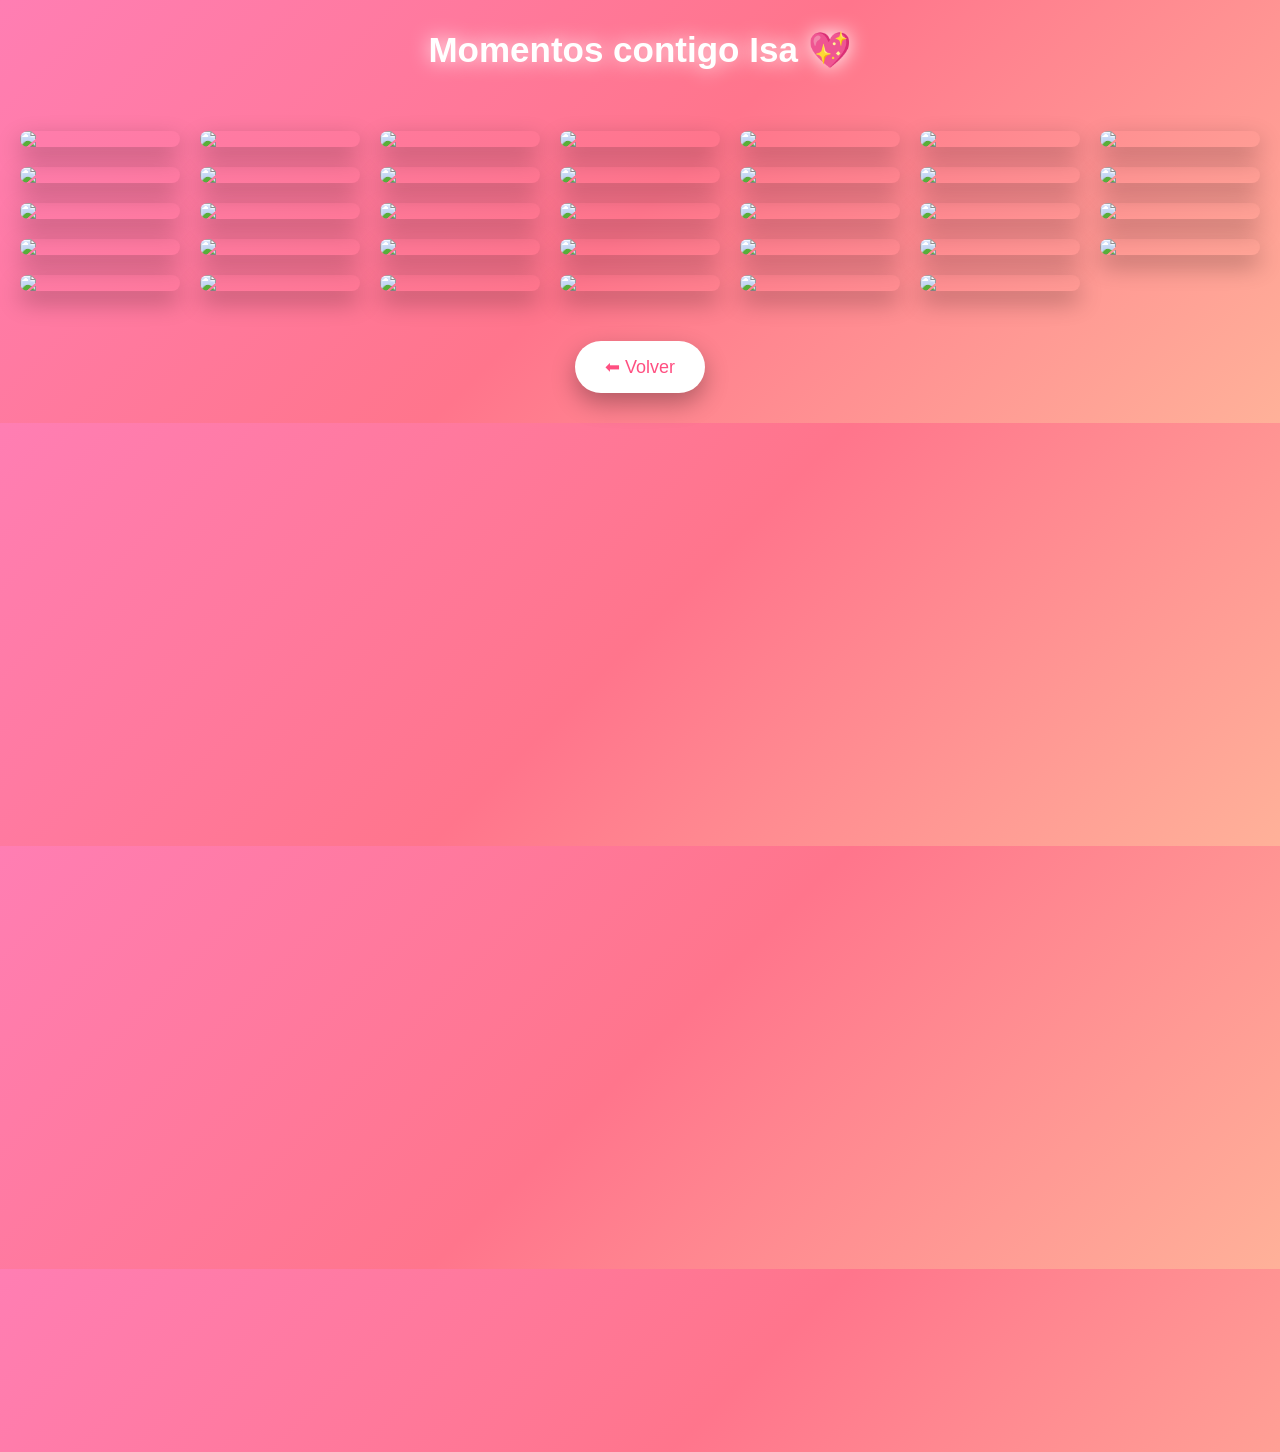
==== imagenes.html @ cea3f224 "Add files via upload Signed-off-by: pgilian13-collab <pgilian13@gmail.com>" ====
<!DOCTYPE html>
<html lang="es">
<head>

<meta charset="UTF-8">
<meta name="viewport" content="width=device-width, initial-scale=1.0">

<title>Recuerdos con Isa</title>

<style>

body{
margin:0;
font-family:Arial, Helvetica, sans-serif;
background:linear-gradient(135deg,#ff7eb3,#ff758c,#ffb199);
color:white;
text-align:center;
overflow-x:hidden;
}

/* titulo */

.titulo{
margin-top:30px;
font-size:35px;
text-shadow:0 0 20px white;
animation:brillar 3s infinite;
}

/* galeria */

.galeria{
margin-top:40px;
display:grid;
grid-template-columns:repeat(auto-fit,minmax(160px,1fr));
gap:20px;
padding:20px;
}

/* imagen */

.galeria img{
width:100%;
border-radius:15px;
box-shadow:0 10px 25px rgba(0,0,0,0.3);
transition:0.3s;
}

.galeria img:hover{
transform:scale(1.1);
}

/* boton */

.volver{
margin:30px;
padding:15px 30px;
font-size:18px;
border:none;
border-radius:40px;
background:white;
color:#ff4f81;
cursor:pointer;
box-shadow:0 10px 25px rgba(0,0,0,0.3);
transition:0.3s;
}

.volver:hover{
transform:scale(1.1);
}

/* corazones */

.heart{
position:absolute;
color:red;
font-size:20px;
animation:caer linear forwards;
}

@keyframes caer{
0%{transform:translateY(-10vh);opacity:1}
100%{transform:translateY(110vh);opacity:0}
}

@keyframes brillar{
0%{text-shadow:0 0 10px white}
50%{text-shadow:0 0 25px white}
100%{text-shadow:0 0 10px white}
}

</style>

</head>

<body>

<h1 class="titulo">Momentos contigo Isa 💖</h1>

<div class="galeria" id="galeria"></div>

<a href="menu.html">
<button class="volver">⬅ Volver</button>
</a>

<script>

const galeria = document.getElementById("galeria")

/* imagenes 1-10 */

for(let i=1;i<=10;i++){
let img=document.createElement("img")
img.src=i+".png"
galeria.appendChild(img)
}

/* imagenes 12 (1) a 12 (24) */

for(let i=1;i<=24;i++){
let img=document.createElement("img")
img.src="12 ("+i+").png"
galeria.appendChild(img)
}

/* corazones */

function crearCorazon(){

const heart=document.createElement("div")

heart.classList.add("heart")

heart.innerHTML="❤"

heart.style.left=Math.random()*100+"vw"

heart.style.fontSize=(Math.random()*20+15)+"px"

heart.style.animationDuration=(Math.random()*3+3)+"s"

document.body.appendChild(heart)

setTimeout(()=>{
heart.remove()
},6000)

}

setInterval(crearCorazon,200)

</script>

</body>
</html>
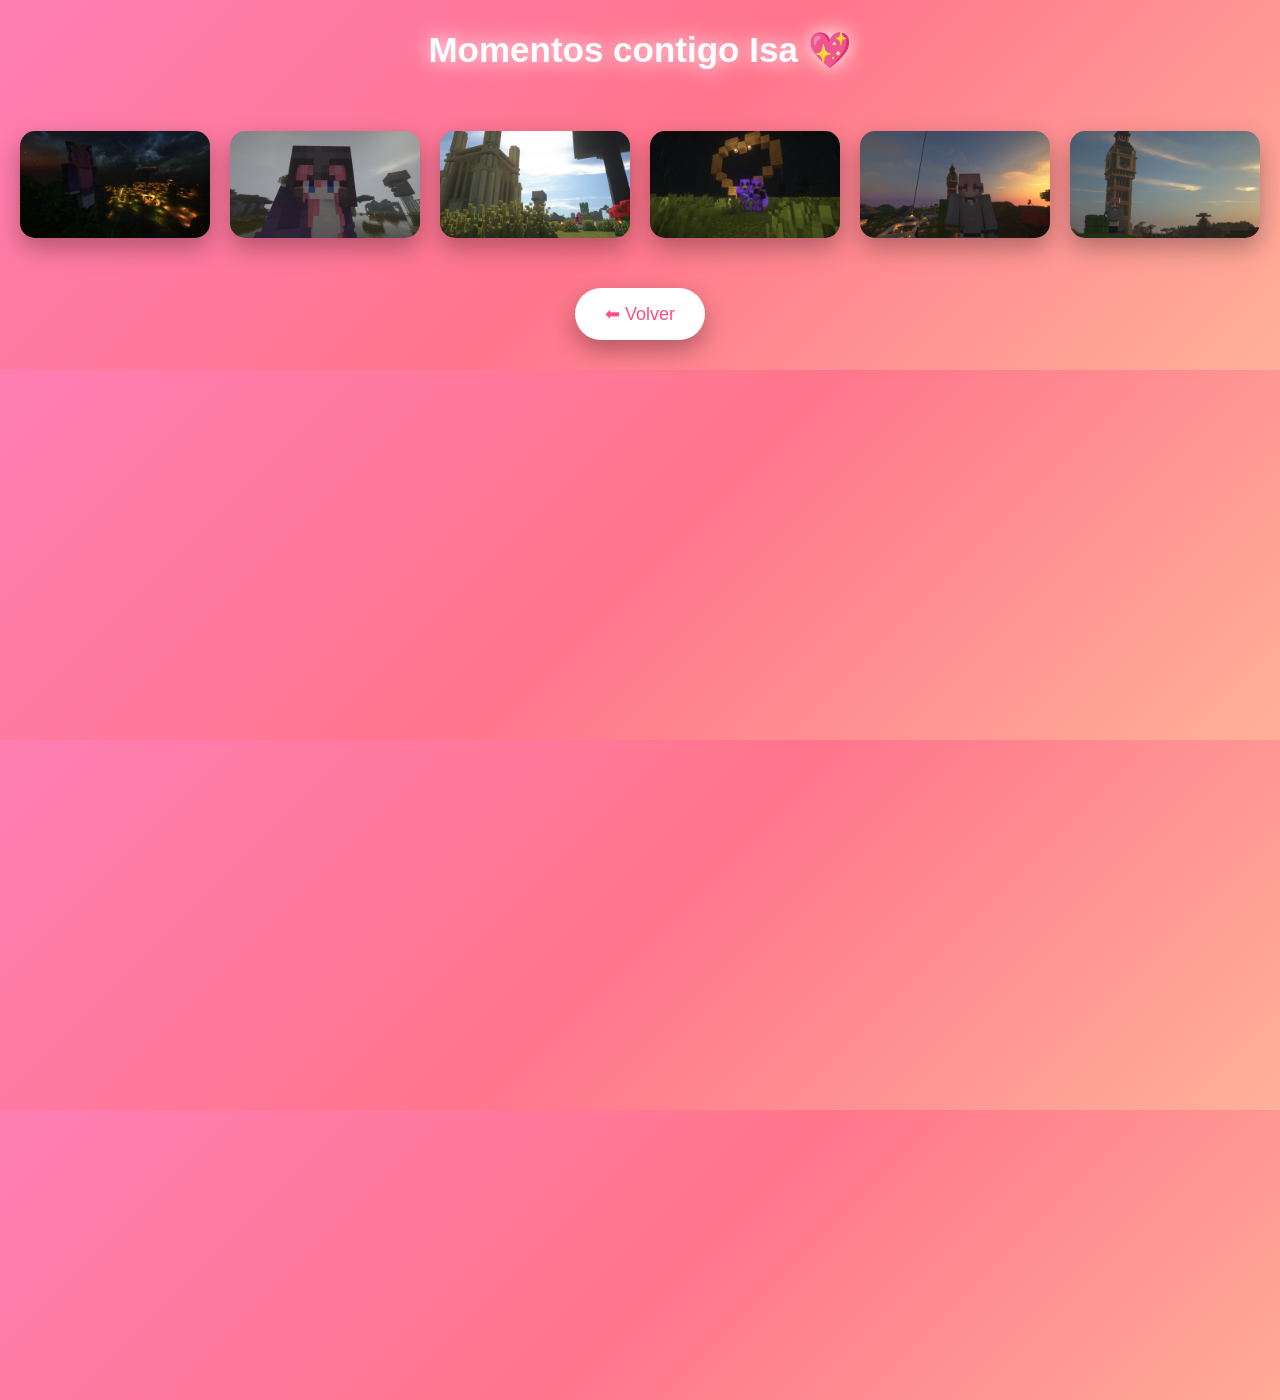
==== commit 8786f390: "Update imagenes.html Signed-off-by: pgilian13-collab <pgilian13@gmail.com>" ====
--- a/imagenes.html
+++ b/imagenes.html
@@ -44,13 +44,14 @@
 border-radius:15px;
 box-shadow:0 10px 25px rgba(0,0,0,0.3);
 transition:0.3s;
+cursor:pointer;
 }
 
 .galeria img:hover{
 transform:scale(1.1);
 }
 
-/* boton */
+/* boton volver */
 
 .volver{
 margin:30px;
@@ -105,25 +106,21 @@
 
 <script>
 
+/* cargar imagenes del 1 al 6 */
+
 const galeria = document.getElementById("galeria")
 
-/* imagenes 1-10 */
+for(let i=1;i<=6;i++){
 
-for(let i=1;i<=10;i++){
 let img=document.createElement("img")
+
 img.src=i+".png"
+
 galeria.appendChild(img)
+
 }
 
-/* imagenes 12 (1) a 12 (24) */
-
-for(let i=1;i<=24;i++){
-let img=document.createElement("img")
-img.src="12 ("+i+").png"
-galeria.appendChild(img)
-}
-
-/* corazones */
+/* corazones cayendo */
 
 function crearCorazon(){
 
@@ -152,4 +149,4 @@
 </script>
 
 </body>
-</html>+</html>
